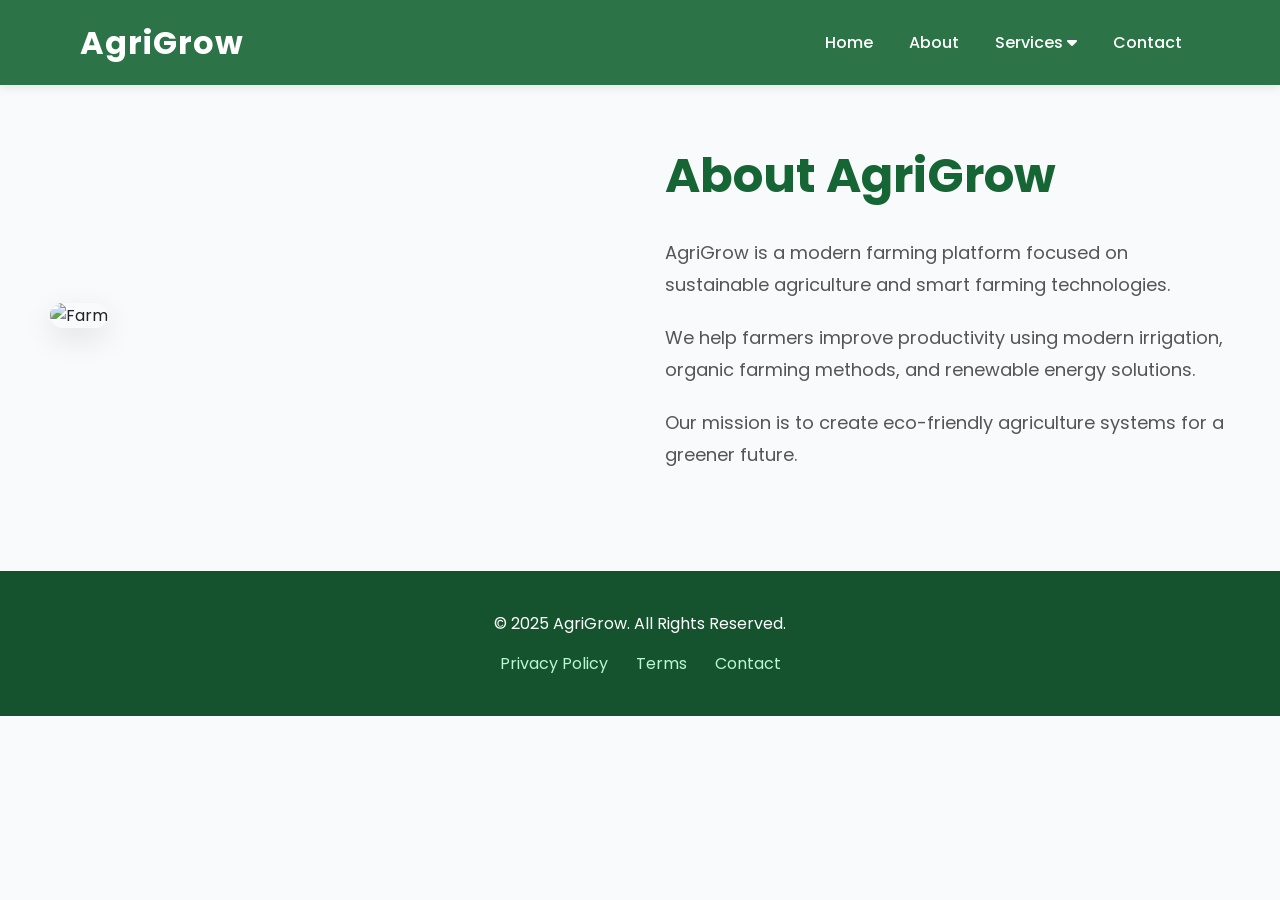
==== about.html @ bf180f71 "First farming website commit" ====
<!DOCTYPE html>
<html lang="en">
<head>
    <meta charset="UTF-8">
    <meta name="viewport" content="width=device-width, initial-scale=1.0">
    <title>About - AgriGrow</title>

    <link rel="stylesheet" href="style.css">

    <!-- Google Font -->
    <link href="https://fonts.googleapis.com/css2?family=Poppins:wght@300;400;500;600;700&display=swap" rel="stylesheet">

    <!-- Font Awesome -->
    <link rel="stylesheet"
    href="https://cdnjs.cloudflare.com/ajax/libs/font-awesome/6.5.1/css/all.min.css">
</head>
<body>

    <!-- HEADER -->

    <header>

        <nav class="navbar">

            <div class="logo">
                AgriGrow
            </div>

            <ul class="nav-links">

                <li><a href="index.html">Home</a></li>

                <li><a href="about.html">About</a></li>

                <li class="dropdown">

                    <a href="#">
                        Services
                        <i class="fa-solid fa-caret-down"></i>
                    </a>

                    <ul class="dropdown-menu">
                        <li><a href="services.html">Organic Farming</a></li>
                        <li><a href="services.html">Smart Irrigation</a></li>
                        <li><a href="services.html">Crop Management</a></li>
                    </ul>

                </li>

                <li><a href="contact.html">Contact</a></li>

            </ul>

        </nav>

    </header>

    <!-- ABOUT SECTION -->

    <section class="about-page">

        <div class="about-container">

            <div class="about-image">

                <img src="https://images.unsplash.com/photo-1501004318641-b39e6451bec6?q=80&w=1200&auto=format&fit=crop" alt="Farm">

            </div>

            <div class="about-text">

                <h1>About AgriGrow</h1>

                <p>
                    AgriGrow is a modern farming platform focused on sustainable
                    agriculture and smart farming technologies.
                </p>

                <p>
                    We help farmers improve productivity using modern irrigation,
                    organic farming methods, and renewable energy solutions.
                </p>

                <p>
                    Our mission is to create eco-friendly agriculture systems
                    for a greener future.
                </p>

            </div>

        </div>

    </section>

    <!-- FOOTER -->

    <footer>

        <p>© 2025 AgriGrow. All Rights Reserved.</p>

        <div class="footer-links">

            <a href="#">Privacy Policy</a>
            <a href="#">Terms</a>
            <a href="contact.html">Contact</a>

        </div>

    </footer>

</body>
</html>
---- style.css ----
*{
    margin:0;
    padding:0;
    box-sizing:border-box;
}

html{
    scroll-behavior:smooth;
}

body{
    font-family:'Poppins',sans-serif;
    background:#f9fafb;
    color:#222;
}

/* HEADER */

header{
    width:100%;
    position:fixed;
    top:0;
    z-index:1000;
    background:rgba(22,101,52,0.9);
    backdrop-filter:blur(10px);
    box-shadow:0 2px 10px rgba(0,0,0,0.1);
}

.navbar{
    max-width:1200px;
    margin:auto;
    padding:18px 40px;
    display:flex;
    justify-content:space-between;
    align-items:center;
}

.logo{
    color:white;
    font-size:32px;
    font-weight:700;
    letter-spacing:1px;
}

.nav-links{
    display:flex;
    list-style:none;
}

.nav-links li{
    position:relative;
}

.nav-links li a{
    color:white;
    text-decoration:none;
    padding:12px 18px;
    display:block;
    font-weight:500;
    transition:0.3s;
}

.nav-links li a:hover{
    color:#bbf7d0;
}

/* DROPDOWN */

.dropdown-menu{
    display:none;
    position:absolute;
    top:50px;
    left:0;
    min-width:220px;
    background:white;
    border-radius:12px;
    overflow:hidden;
    box-shadow:0 10px 25px rgba(0,0,0,0.15);
}

.dropdown-menu li a{
    color:#166534;
    padding:14px 18px;
}

.dropdown-menu li a:hover{
    background:#dcfce7;
}

.dropdown:hover .dropdown-menu{
    display:block;
}

/* HERO */

.hero{
    height:100vh;
    background:
    linear-gradient(rgba(0,0,0,0.55),rgba(0,0,0,0.55)),
    url('https://images.unsplash.com/photo-1500937386664-56d1dfef3854?q=80&w=1600&auto=format&fit=crop');

    background-size:cover;
    background-position:center;

    display:flex;
    justify-content:center;
    align-items:center;
    text-align:center;
    position:relative;
    overflow:hidden;
}

.hero-content{
    max-width:850px;
    padding:20px;
    z-index:2;
    animation:fadeIn 1.2s ease;
}

.hero-content h1{
    font-size:68px;
    color:white;
    line-height:1.2;
    margin-bottom:25px;
    text-shadow:0 5px 15px rgba(0,0,0,0.3);
}

.hero-content p{
    font-size:20px;
    color:#f0fdf4;
    margin-bottom:35px;
    line-height:1.8;
}

.hero-buttons{
    display:flex;
    justify-content:center;
    gap:20px;
    flex-wrap:wrap;
}

.btn-primary,
.btn-secondary{
    padding:15px 35px;
    border:none;
    border-radius:50px;
    font-size:17px;
    cursor:pointer;
    transition:0.4s;
    font-weight:600;
}

.btn-primary{
    background:#22c55e;
    color:white;
}

.btn-primary:hover{
    background:#15803d;
    transform:translateY(-5px);
}

.btn-secondary{
    background:white;
    color:#166534;
}

.btn-secondary:hover{
    transform:translateY(-5px);
}

/* FEATURES */

.features{
    padding:100px 40px;
    background:#f0fdf4;
}

.section-title{
    text-align:center;
    margin-bottom:70px;
}

.section-title h2{
    font-size:46px;
    color:#166534;
    margin-bottom:15px;
}

.section-title p{
    color:#4b5563;
    font-size:18px;
}

.feature-container{
    max-width:1200px;
    margin:auto;
    display:grid;
    grid-template-columns:repeat(4,1fr);
    gap:30px;
}

.card{
    background:white;
    padding:40px 30px;
    border-radius:20px;
    text-align:center;
    transition:0.4s;
    box-shadow:0 10px 30px rgba(0,0,0,0.08);
}

.card:hover{
    transform:translateY(-12px);
}

.card i{
    font-size:50px;
    color:#22c55e;
    margin-bottom:25px;
}

.card h3{
    font-size:24px;
    margin-bottom:15px;
    color:#166534;
}

.card p{
    color:#555;
    line-height:1.7;
}

/* FOOTER */

footer{
    background:#14532d;
    color:white;
    text-align:center;
    padding:40px 20px;
}

.footer-links{
    margin-top:15px;
}

.footer-links a{
    color:#bbf7d0;
    margin:0 12px;
    text-decoration:none;
    transition:0.3s;
}

.footer-links a:hover{
    color:white;
}

/* ANIMATION */

@keyframes fadeIn{
    from{
        opacity:0;
        transform:translateY(40px);
    }

    to{
        opacity:1;
        transform:translateY(0);
    }
}

/* RESPONSIVE */

@media(max-width:992px){

    .feature-container{
        grid-template-columns:repeat(2,1fr);
    }

    .hero-content h1{
        font-size:48px;
    }

}

@media(max-width:768px){

    .navbar{
        flex-direction:column;
        padding:15px 20px;
    }

    .nav-links{
        flex-direction:column;
        margin-top:15px;
        text-align:center;
    }

    .feature-container{
        grid-template-columns:1fr;
    }

    .hero-content h1{
        font-size:36px;
    }

    .hero-content p{
        font-size:16px;
    }

    .hero-buttons{
        flex-direction:column;
        align-items:center;
    }

}
/* ABOUT PAGE */

.about-page{
    padding:140px 50px 80px;
    background:#f9fafb;
}

.about-container{
    max-width:1200px;
    margin:auto;
    display:grid;
    grid-template-columns:repeat(2,1fr);
    gap:50px;
    align-items:center;
}

.about-image img{
    width:100%;
    border-radius:20px;
    box-shadow:0 10px 30px rgba(0,0,0,0.1);
}

.about-text h1{
    font-size:48px;
    color:#166534;
    margin-bottom:25px;
}

.about-text p{
    font-size:18px;
    line-height:1.8;
    margin-bottom:20px;
    color:#555;
}

/* RESPONSIVE ABOUT */

@media(max-width:768px){

    .about-container{
        grid-template-columns:1fr;
    }

    .about-text h1{
        font-size:34px;
    }

}
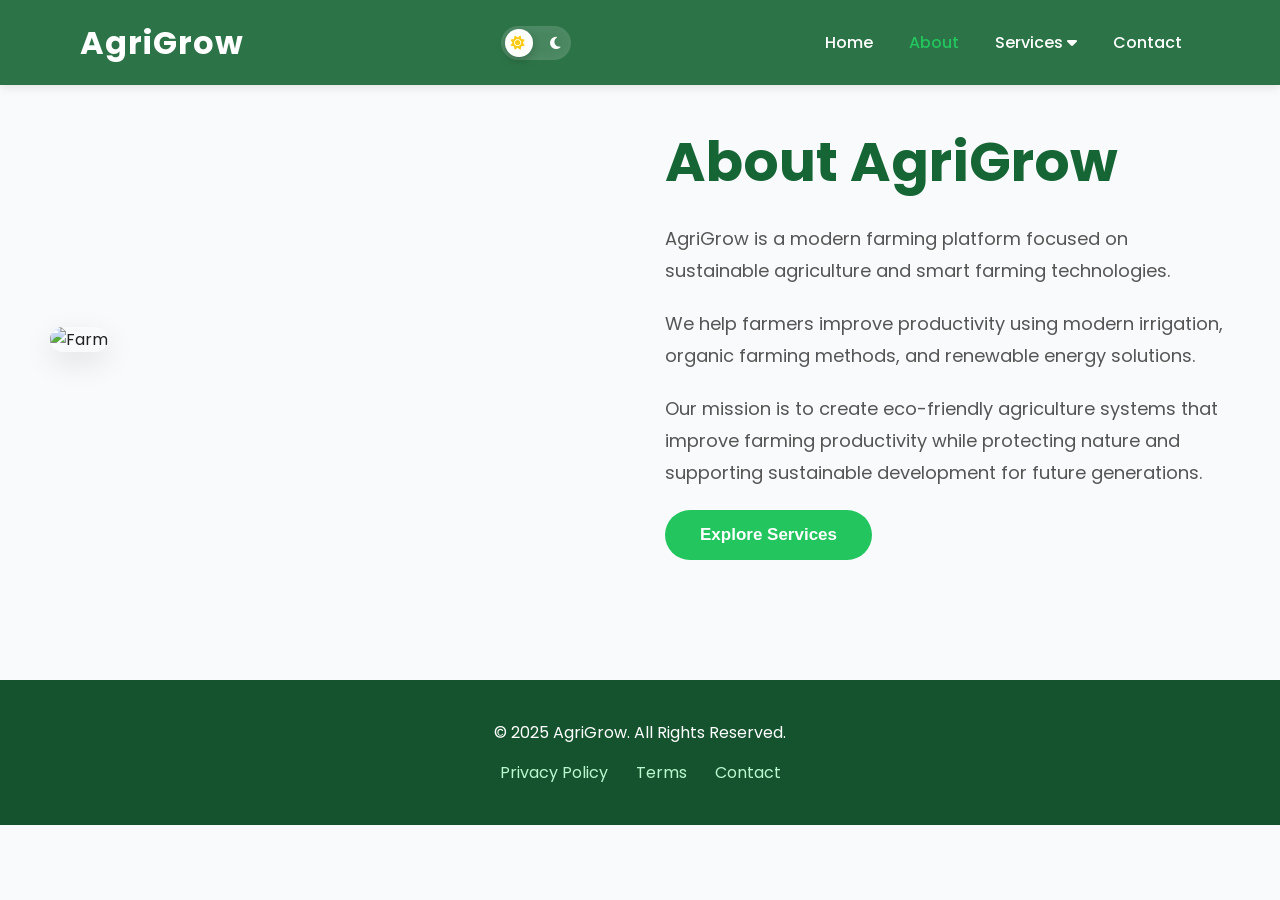
==== commit 3b571152: "Completed Task 2 AgriGrow website updates" ====
--- a/about.html
+++ b/about.html
@@ -1,19 +1,26 @@
 <!DOCTYPE html>
 <html lang="en">
 <head>
+
     <meta charset="UTF-8">
+
     <meta name="viewport" content="width=device-width, initial-scale=1.0">
+
     <title>About - AgriGrow</title>
 
     <link rel="stylesheet" href="style.css">
 
-    <!-- Google Font -->
+    <!-- GOOGLE FONT -->
+
     <link href="https://fonts.googleapis.com/css2?family=Poppins:wght@300;400;500;600;700&display=swap" rel="stylesheet">
 
-    <!-- Font Awesome -->
+    <!-- FONT AWESOME -->
+
     <link rel="stylesheet"
     href="https://cdnjs.cloudflare.com/ajax/libs/font-awesome/6.5.1/css/all.min.css">
+
 </head>
+
 <body>
 
     <!-- HEADER -->
@@ -22,15 +29,43 @@
 
         <nav class="navbar">
 
+            <!-- LOGO -->
+
             <div class="logo">
                 AgriGrow
             </div>
 
+            <!-- DARK MODE TOGGLE -->
+
+            <div class="theme-toggle">
+
+                <input type="checkbox" id="darkModeToggle">
+
+                <label for="darkModeToggle" class="toggle-label">
+
+                    <i class="fa-solid fa-sun sun"></i>
+
+                    <i class="fa-solid fa-moon moon"></i>
+
+                    <span class="toggle-ball"></span>
+
+                </label>
+
+            </div>
+
+            <!-- NAVIGATION -->
+
             <ul class="nav-links">
 
-                <li><a href="index.html">Home</a></li>
+                <li>
+                    <a href="index.html">Home</a>
+                </li>
 
-                <li><a href="about.html">About</a></li>
+                <li>
+                    <a href="about.html" class="active">About</a>
+                </li>
+
+                <!-- DROPDOWN -->
 
                 <li class="dropdown">
 
@@ -40,14 +75,26 @@
                     </a>
 
                     <ul class="dropdown-menu">
-                        <li><a href="services.html">Organic Farming</a></li>
-                        <li><a href="services.html">Smart Irrigation</a></li>
-                        <li><a href="services.html">Crop Management</a></li>
+
+                        <li>
+                            <a href="services.html">Organic Farming</a>
+                        </li>
+
+                        <li>
+                            <a href="services.html">Smart Irrigation</a>
+                        </li>
+
+                        <li>
+                            <a href="services.html">Crop Management</a>
+                        </li>
+
                     </ul>
 
                 </li>
 
-                <li><a href="contact.html">Contact</a></li>
+                <li>
+                    <a href="contact.html">Contact</a>
+                </li>
 
             </ul>
 
@@ -57,19 +104,27 @@
 
     <!-- ABOUT SECTION -->
 
-    <section class="about-page">
+    <section class="about-page ">
 
         <div class="about-container">
 
+            <!-- ABOUT IMAGE -->
+
             <div class="about-image">
 
-                <img src="https://images.unsplash.com/photo-1501004318641-b39e6451bec6?q=80&w=1200&auto=format&fit=crop" alt="Farm">
+                <img
+                src="https://images.unsplash.com/photo-1501004318641-b39e6451bec6?q=80&w=1200&auto=format&fit=crop"
+                alt="Farm">
 
             </div>
 
+            <!-- ABOUT CONTENT -->
+
             <div class="about-text">
 
-                <h1>About AgriGrow</h1>
+                <h1>
+                    About AgriGrow
+                </h1>
 
                 <p>
                     AgriGrow is a modern farming platform focused on sustainable
@@ -83,8 +138,17 @@
 
                 <p>
                     Our mission is to create eco-friendly agriculture systems
-                    for a greener future.
+                    that improve farming productivity while protecting nature
+                    and supporting sustainable development for future generations.
                 </p>
+
+                <!-- BUTTON -->
+
+                <a href="services.html" class="btn-primary">
+
+                    Explore Services
+
+                </a>
 
             </div>
 
@@ -96,18 +160,25 @@
 
     <footer>
 
-        <p>© 2025 AgriGrow. All Rights Reserved.</p>
+        <p>
+            © 2025 AgriGrow. All Rights Reserved.
+        </p>
 
         <div class="footer-links">
 
             <a href="#">Privacy Policy</a>
+
             <a href="#">Terms</a>
+
             <a href="contact.html">Contact</a>
 
         </div>
 
     </footer>
 
+    <!-- SCRIPT -->
+
+    <script src="script.js"></script>
+
 </body>
-</html>
-
+</html>
--- a/style.css
+++ b/style.css
@@ -148,6 +148,8 @@
     cursor:pointer;
     transition:0.4s;
     font-weight:600;
+    text-decoration:none;
+    display:inline-block;
 }
 
 .btn-primary{
@@ -360,4 +362,623 @@
         font-size:34px;
     }
 
-}+}
+/* SERVICES PAGE */
+
+.services-page{
+    padding:140px 50px 100px;
+    background:linear-gradient(to right,#f0fdf4,#ecfdf5);
+}
+
+.services-container{
+    max-width:1200px;
+    margin:auto;
+    display:grid;
+    grid-template-columns:repeat(3,1fr);
+    gap:30px;
+}
+
+.service-card{
+    background:white;
+    padding:40px 30px;
+    border-radius:20px;
+    text-align:center;
+    transition:0.4s;
+    box-shadow:0 10px 30px rgba(0,0,0,0.08);
+}
+
+.service-card:hover{
+    transform:translateY(-12px);
+}
+
+.service-card i{
+    font-size:55px;
+    color:#22c55e;
+    margin-bottom:25px;
+}
+
+.service-card h3{
+    font-size:24px;
+    margin-bottom:15px;
+    color:#166534;
+}
+
+.service-card p{
+    color:#555;
+    line-height:1.7;
+}
+
+/* RESPONSIVE SERVICES */
+
+@media(max-width:992px){
+
+    .services-container{
+        grid-template-columns:repeat(2,1fr);
+    }
+
+}
+
+@media(max-width:768px){
+
+    .services-container{
+        grid-template-columns:1fr;
+    }
+
+}
+/* CONTACT PAGE */
+
+.contact-page{
+    padding:140px 50px 100px;
+    background:#f9fafb;
+}
+
+.contact-container{
+    max-width:1200px;
+    margin:auto;
+    display:grid;
+    grid-template-columns:1fr 1fr;
+    gap:40px;
+    margin-top:50px;
+}
+
+.contact-info{
+    display:flex;
+    flex-direction:column;
+    gap:25px;
+}
+
+.info-box{
+    background:white;
+    padding:30px;
+    border-radius:18px;
+    box-shadow:0 10px 30px rgba(0,0,0,0.08);
+    transition:0.4s;
+}
+
+.info-box:hover{
+    transform:translateY(-8px);
+}
+
+.info-box i{
+    font-size:40px;
+    color:#22c55e;
+    margin-bottom:15px;
+}
+
+.info-box h3{
+    color:#166534;
+    margin-bottom:10px;
+}
+
+.contact-form{
+    background:white;
+    padding:40px;
+    border-radius:20px;
+    box-shadow:0 10px 30px rgba(0,0,0,0.08);
+}
+
+.contact-form form{
+    display:flex;
+    flex-direction:column;
+}
+
+.contact-form input,
+.contact-form textarea{
+    padding:15px;
+    margin-bottom:20px;
+    border:1px solid #d1d5db;
+    border-radius:10px;
+    font-size:16px;
+    outline:none;
+}
+
+.contact-form button{
+    padding:15px;
+    border:none;
+    background:#22c55e;
+    color:white;
+    border-radius:50px;
+    font-size:17px;
+    cursor:pointer;
+    transition:0.3s;
+}
+
+.contact-form button:hover{
+    background:#15803d;
+}
+
+/* RESPONSIVE CONTACT */
+
+@media(max-width:768px){
+
+    .contact-container{
+        grid-template-columns:1fr;
+    }
+
+}
+/* HAMBURGER MENU */
+
+.menu-toggle{
+    display:none;
+    font-size:28px;
+    color:white;
+    cursor:pointer;
+}
+
+/* MOBILE NAVBAR */
+
+@media(max-width:768px){
+
+    .menu-toggle{
+        display:block;
+    }
+
+    .nav-links{
+        position:absolute;
+        top:80px;
+        left:0;
+        width:100%;
+        background:#166534;
+        flex-direction:column;
+        text-align:center;
+        display:none;
+        padding:20px 0;
+    }
+
+    .nav-links.active{
+        display:flex;
+    }
+
+    .nav-links li{
+        margin:10px 0;
+    }
+
+}
+/* GALLERY SECTION */
+
+.gallery{
+    padding:100px 50px;
+    background:white;
+}
+
+.gallery-container{
+    max-width:1200px;
+    margin:auto;
+    display:grid;
+    grid-template-columns:repeat(3,1fr);
+    gap:25px;
+}
+
+.gallery-item{
+    overflow:hidden;
+    border-radius:20px;
+    box-shadow:0 10px 25px rgba(0,0,0,0.1);
+}
+
+.gallery-item img{
+    width:100%;
+    height:280px;
+    object-fit:cover;
+    transition:0.5s;
+    display:block;
+}
+
+.gallery-item:hover img{
+    transform:scale(1.1);
+}
+
+/* RESPONSIVE GALLERY */
+
+@media(max-width:992px){
+
+    .gallery-container{
+        grid-template-columns:repeat(2,1fr);
+    }
+
+}
+
+@media(max-width:768px){
+
+    .gallery{
+        padding:80px 20px;
+    }
+
+    .gallery-container{
+        grid-template-columns:1fr;
+    }
+
+}
+/* TESTIMONIALS */
+
+.testimonials{
+    padding:100px 50px;
+    background:#f0fdf4;
+}
+
+.testimonial-container{
+    max-width:1200px;
+    margin:auto;
+    display:grid;
+    grid-template-columns:repeat(3,1fr);
+    gap:30px;
+}
+
+.testimonial-card{
+    background:white;
+    padding:40px 30px;
+    border-radius:20px;
+    text-align:center;
+    box-shadow:0 10px 30px rgba(0,0,0,0.08);
+    transition:0.4s;
+}
+
+.testimonial-card:hover{
+    transform:translateY(-10px);
+}
+
+.testimonial-card img{
+    width:90px;
+    height:90px;
+    border-radius:50%;
+    object-fit:cover;
+    margin-bottom:20px;
+}
+
+.testimonial-card h3{
+    color:#166534;
+    margin-bottom:5px;
+}
+
+.testimonial-card span{
+    color:#22c55e;
+    font-size:14px;
+    display:block;
+    margin-bottom:15px;
+}
+
+.testimonial-card p{
+    color:#555;
+    line-height:1.7;
+}
+
+/* RESPONSIVE TESTIMONIALS */
+
+@media(max-width:992px){
+
+    .testimonial-container{
+        grid-template-columns:repeat(2,1fr);
+    }
+
+}
+
+@media(max-width:768px){
+
+    .testimonials{
+        padding:80px 20px;
+    }
+
+    .testimonial-container{
+        grid-template-columns:1fr;
+    }
+
+}
+/* STATISTICS SECTION */
+
+.stats{
+    padding:100px 50px;
+    background:
+    linear-gradient(rgba(0,0,0,0.6),
+    rgba(0,0,0,0.6)),
+    url('https://images.unsplash.com/photo-1501004318641-b39e6451bec6?q=80&w=1600&auto=format&fit=crop');
+
+    background-size:cover;
+    background-position:center;
+    color:white;
+}
+
+.stats-container{
+    max-width:1200px;
+    margin:auto;
+    display:grid;
+    grid-template-columns:repeat(4,1fr);
+    gap:30px;
+    text-align:center;
+}
+
+.stat-box{
+    padding:40px 20px;
+}
+
+.stat-box h2{
+    font-size:55px;
+    color:#22c55e;
+    margin-bottom:10px;
+}
+
+.stat-box p{
+    font-size:18px;
+    letter-spacing:1px;
+}
+
+/* RESPONSIVE STATS */
+
+@media(max-width:992px){
+
+    .stats-container{
+        grid-template-columns:repeat(2,1fr);
+    }
+
+}
+
+@media(max-width:768px){
+
+    .stats{
+        padding:80px 20px;
+    }
+
+    .stats-container{
+        grid-template-columns:1fr;
+    }
+
+}
+/* SCROLL REVEAL */
+
+.reveal{
+    opacity:0;
+    transform:translateY(80px);
+    transition:all 1s ease;
+}
+
+.reveal.active{
+    opacity:1;
+    transform:translateY(0);
+}
+
+/* DARK MODE TOGGLE */
+/* PREMIUM DARK MODE TOGGLE */
+
+.theme-toggle{
+    margin-left:20px;
+}
+
+#darkModeToggle{
+    display:none;
+}
+
+.toggle-label{
+    width:70px;
+    height:34px;
+    background:rgba(255,255,255,0.2);
+    backdrop-filter:blur(10px);
+    border-radius:50px;
+    display:flex;
+    align-items:center;
+    justify-content:space-between;
+    position:relative;
+    padding:0 10px;
+    cursor:pointer;
+    transition:0.4s;
+}
+
+.toggle-label i{
+    font-size:14px;
+    z-index:2;
+}
+
+.sun{
+    color:#facc15;
+}
+
+.moon{
+    color:white;
+}
+
+.toggle-ball{
+    position:absolute;
+    width:28px;
+    height:28px;
+    background:white;
+    border-radius:50%;
+    top:3px;
+    left:4px;
+    transition:0.4s;
+    box-shadow:0 4px 10px rgba(0,0,0,0.2);
+}
+
+#darkModeToggle:checked + .toggle-label .toggle-ball{
+    transform:translateX(34px);
+}
+
+/* PROFESSIONAL DARK MODE */
+
+body.dark-mode{
+    background:#0f172a;
+    color:white;
+}
+
+body.dark-mode header{
+    background:rgba(15,23,42,0.9);
+}
+
+body.dark-mode .features,
+body.dark-mode .gallery,
+body.dark-mode .services-page,
+body.dark-mode .contact-page,
+body.dark-mode .about-page,
+body.dark-mode .testimonials,
+body.dark-mode .map-section{
+    background:#111827;
+}
+
+body.dark-mode .card,
+body.dark-mode .service-card,
+body.dark-mode .testimonial-card,
+body.dark-mode .info-box,
+body.dark-mode .contact-form{
+    background:#1f2937;
+    color:white;
+}
+
+body.dark-mode .card p,
+body.dark-mode .service-card p,
+body.dark-mode .testimonial-card p,
+body.dark-mode .about-text p,
+body.dark-mode .info-box p{
+    color:#d1d5db;
+}
+
+body.dark-mode .section-title h2,
+body.dark-mode .about-text h1,
+body.dark-mode .service-card h3,
+body.dark-mode .card h3,
+body.dark-mode .info-box h3{
+    color:#22c55e;
+}
+
+body.dark-mode footer{
+    background:#020617;
+}
+/* MAP SECTION */
+
+.map-section{
+    padding:100px 50px;
+    background:#f0fdf4;
+}
+
+.map-container{
+    max-width:1200px;
+    margin:auto;
+    border-radius:20px;
+    overflow:hidden;
+    box-shadow:0 10px 30px rgba(0,0,0,0.1);
+}
+
+.map-container iframe{
+    width:100%;
+    height:450px;
+    border:none;
+}
+
+/* RESPONSIVE MAP */
+
+@media(max-width:768px){
+
+    .map-section{
+        padding:80px 20px;
+    }
+
+}
+/* ABOUT PAGE */
+
+.about-page{
+    padding:120px 50px;
+    background:#f8fafc;
+}
+
+.about-container{
+    max-width:1200px;
+    margin:auto;
+    display:grid;
+    grid-template-columns:repeat(2,1fr);
+    gap:50px;
+    align-items:center;
+}
+
+.about-image img{
+    width:100%;
+    border-radius:20px;
+    box-shadow:0 10px 30px rgba(0,0,0,0.1);
+}
+
+.about-text h1{
+    font-size:55px;
+    color:#166534;
+    margin-bottom:20px;
+}
+
+.about-text p{
+    font-size:18px;
+    line-height:1.8;
+    color:#555;
+    margin-bottom:20px;
+}
+
+/* ACTIVE NAV LINK */
+
+.nav-links a.active{
+    color:#22c55e;
+}
+
+/* RESPONSIVE ABOUT */
+
+@media(max-width:768px){
+
+    .about-container{
+        grid-template-columns:1fr;
+    }
+
+    .about-text h1{
+        font-size:38px;
+    }
+
+    .about-page{
+        padding:80px 20px;
+    }
+
+}
+/* ACTIVE NAV LINK */
+
+.nav-links a.active{
+    color:#22c55e;
+}
+/* PAGE BANNER */
+
+.page-banner{
+    padding:160px 20px 80px;
+    text-align:center;
+    background:#f0fdf4;
+}
+
+.page-banner h1{
+    font-size:52px;
+    color:#166534;
+    margin-bottom:15px;
+}
+
+.page-banner p{
+    font-size:18px;
+    color:#555;
+}
+/* SERVICE CARD HOVER */
+
+.service-card{
+    transition:0.4s;
+}
+
+.service-card:hover{
+    transform:translateY(-10px);
+    box-shadow:0 10px 25px rgba(0,0,0,0.15);
+}
+.nav-links a.active{
+    color:#22c55e;
+}
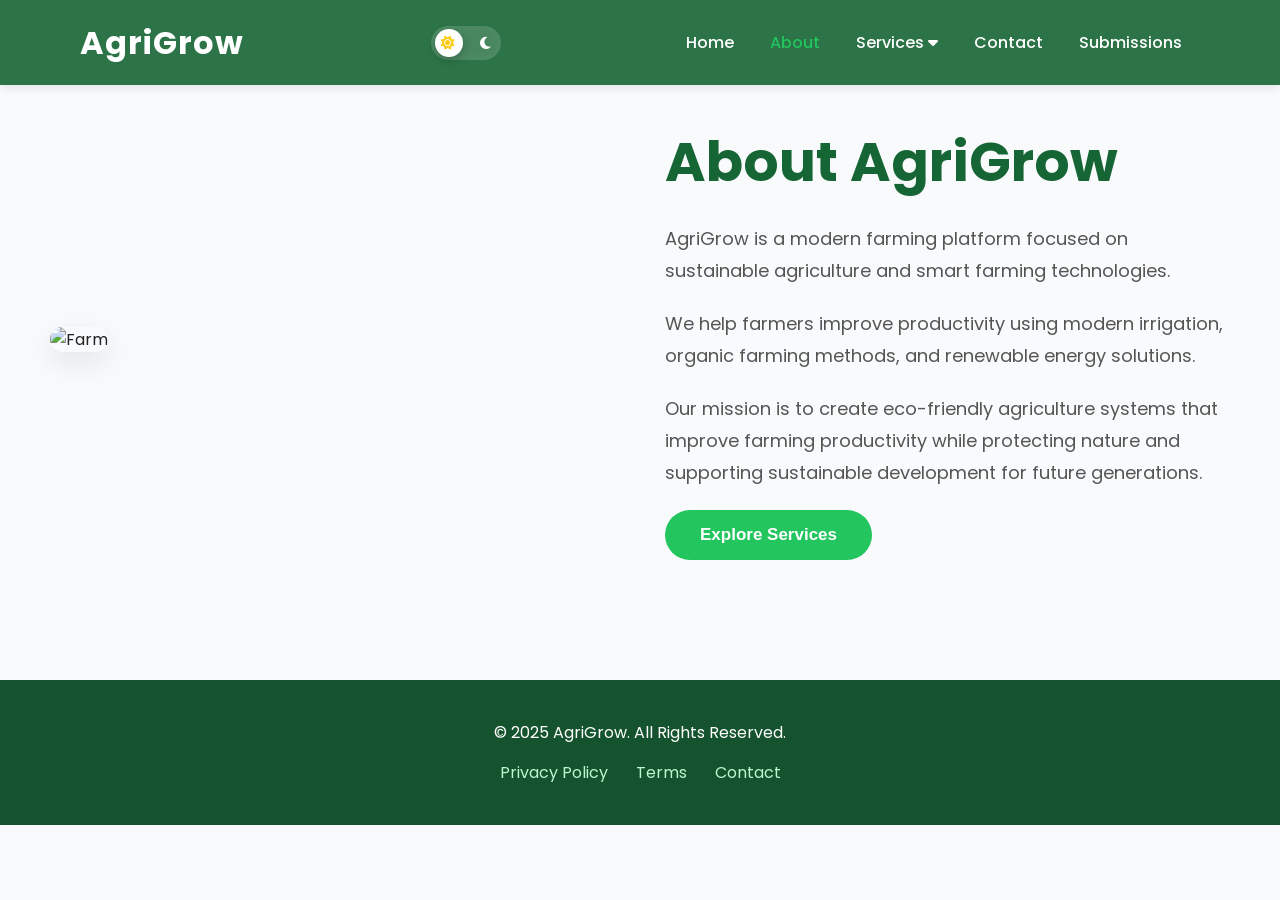
==== commit 28a82902: "Completed Task 3 contact form and submissions page" ====
--- a/about.html
+++ b/about.html
@@ -95,6 +95,7 @@
                 <li>
                     <a href="contact.html">Contact</a>
                 </li>
+                <li><a href="submissions.html" >Submissions</a></li>
 
             </ul>
 
--- a/style.css
+++ b/style.css
@@ -982,3 +982,57 @@
 .nav-links a.active{
     color:#22c55e;
 }
+
+.submissions-page{
+    padding:120px 10%;
+    min-height:80vh;
+    background:#f5faf5;
+}
+
+.submissions-page h1{
+    text-align:center;
+    color:#0f6b2f;
+    margin-bottom:10px;
+}
+
+.subtitle{
+    text-align:center;
+    margin-bottom:30px;
+}
+
+.action-buttons{
+    text-align:center;
+    margin-bottom:30px;
+}
+
+.submission-grid{
+    display:grid;
+    grid-template-columns:repeat(auto-fit,minmax(300px,1fr));
+    gap:25px;
+}
+
+.submission-card{
+    background:#fff;
+    padding:25px;
+    border-radius:15px;
+    box-shadow:0 5px 15px rgba(0,0,0,0.1);
+}
+
+.submission-card h3{
+    color:#0f6b2f;
+    margin-bottom:10px;
+}
+
+.delete-btn{
+    margin-top:15px;
+    background:red;
+    color:white;
+    border:none;
+    padding:10px 18px;
+    border-radius:8px;
+    cursor:pointer;
+}
+
+.delete-btn:hover{
+    opacity:0.8;
+}
